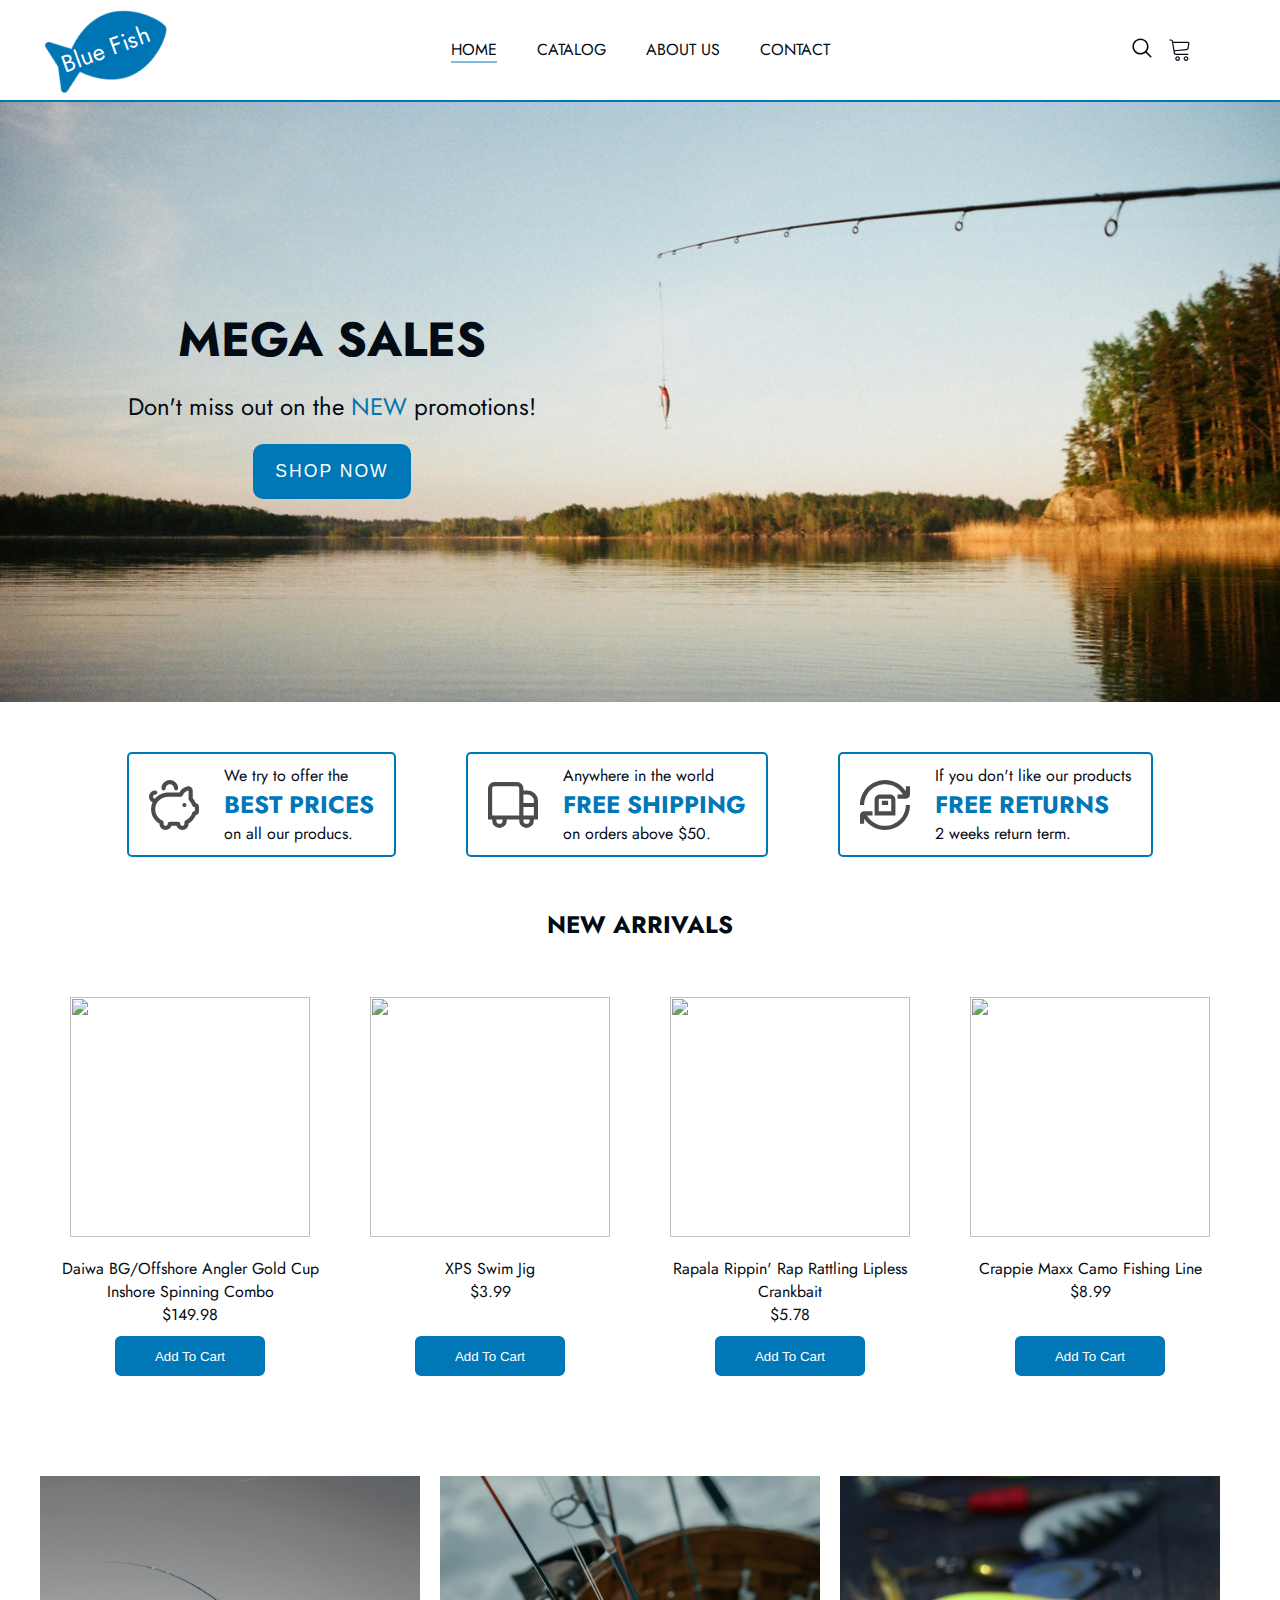
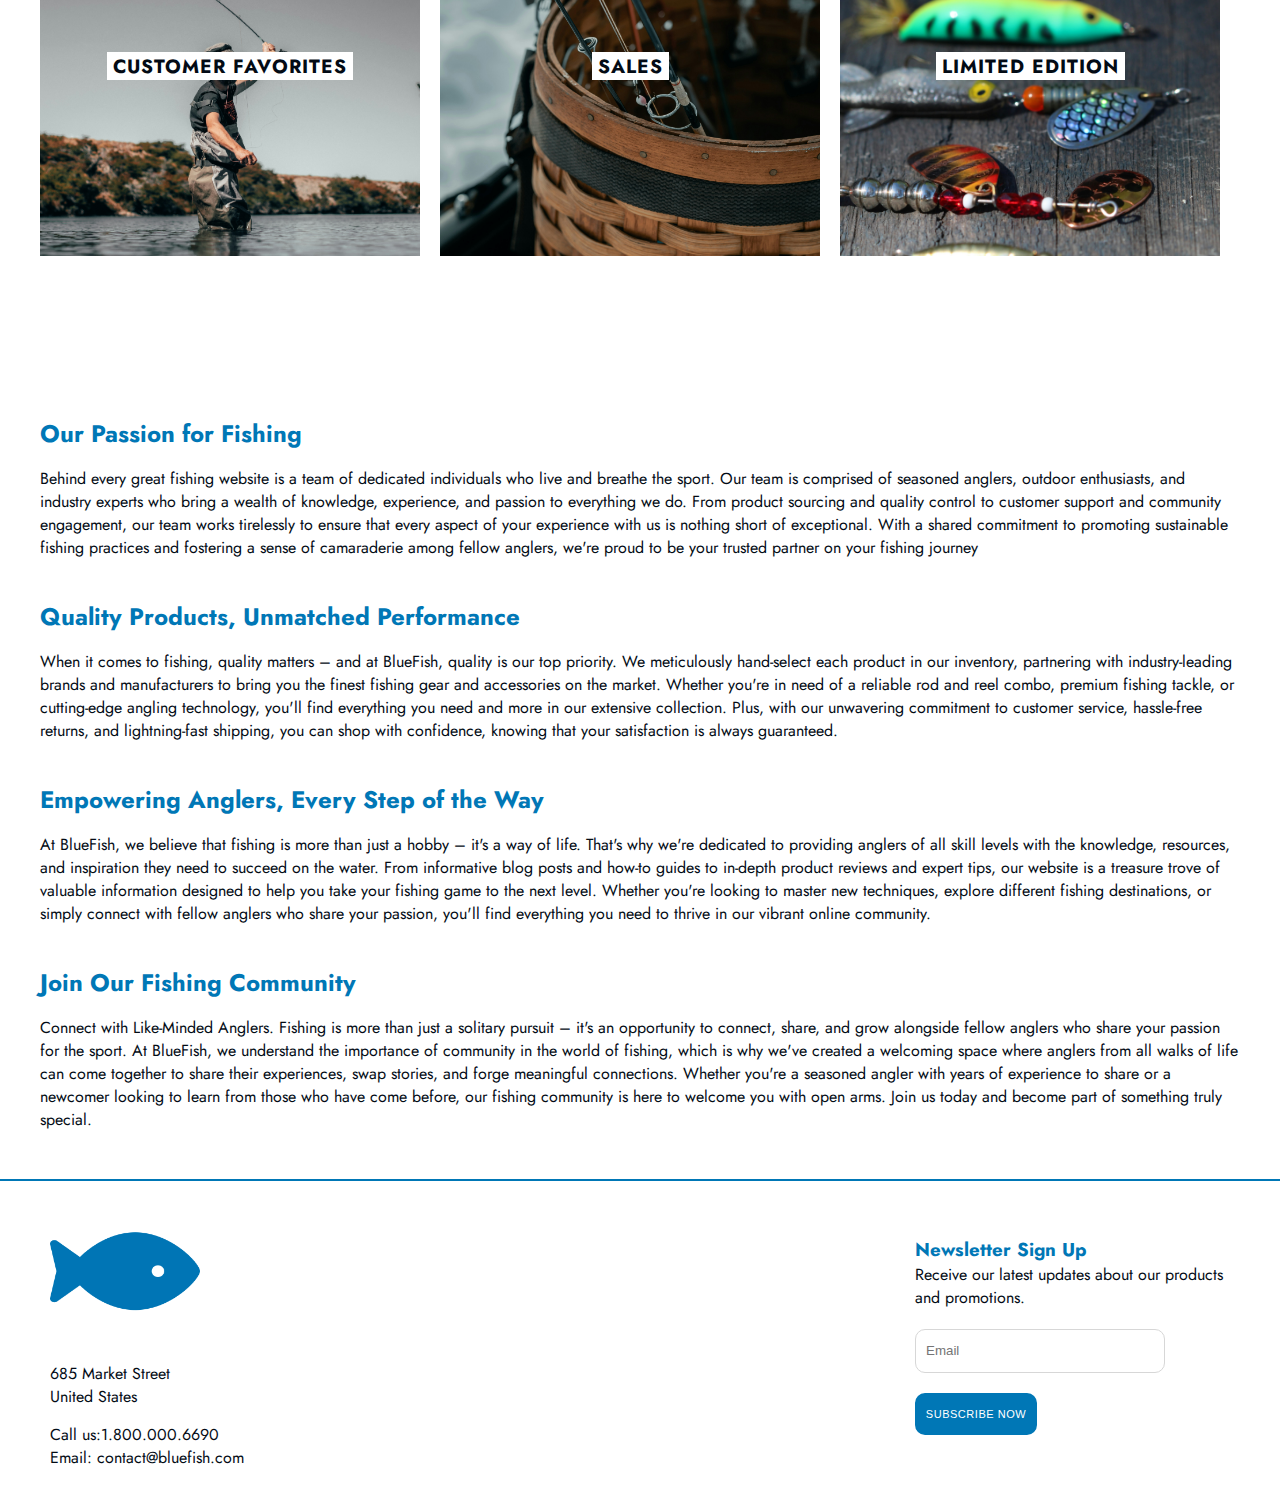
==== index.html @ e412d049 "Add files via upload" ====
<!DOCTYPE html>
<html lang="en">
  <head>
    <meta charset="UTF-8" />
    <meta name="viewport" content="width=device-width, initial-scale=1.0" />
    <link rel="stylesheet" href="src/style.css" />
    <title>Blue Fish</title>
    <link
      rel="icon"
      type="image/x-icon"
      href="assets/icones-de-poisson-bleu.ico"
    />
    <link rel="stylesheet" href="src/home.css" />
  </head>
  <body>
    <header>
      <div class="header-wrap">
        <a href="index.html" class="header-logo">
          Blue Fish
          <img src="assets/icones-de-poisson-bleu.png" alt="logo" />
        </a>
        <nav class="main-menu">
          <ul id="header-list">
            <li class="header-home"><a href="index.html">HOME</a></li>
            <li class="header-catalog">
              <a href="src/catalog.html">CATALOG</a>
            </li>
            <li class="header-about">
              <a href="src/about_us.html">ABOUT US</a>
            </li>
            <li class="header-contant">
              <a href="src/contact.html">CONTACT</a>
            </li>
          </ul>
        </nav>
        <div class="header-buttons">
          <svg
            id="search_icon"
            width="24"
            height="24"
            viewBox="0 0 24 24"
            fill="none"
            xmlns="http://www.w3.org/2000/svg"
            style="padding-left: 4px"
          >
            <path
              d="M19.3359 18.2109L14.7344 13.6094C15.875 12.2188 16.5625 10.4375 16.5625 8.49609C16.5625 4.04297 12.9492 0.429688 8.49609 0.429688C4.03906 0.429688 0.429688 4.04297 0.429688 8.49609C0.429688 12.9492 4.03906 16.5625 8.49609 16.5625C10.4375 16.5625 12.2148 15.8789 13.6055 14.7383L18.207 19.3359C18.5195 19.6484 19.0234 19.6484 19.3359 19.3359C19.6484 19.0273 19.6484 18.5195 19.3359 18.2109ZM8.49609 14.957C4.92969 14.957 2.03125 12.0586 2.03125 8.49609C2.03125 4.93359 4.92969 2.03125 8.49609 2.03125C12.0586 2.03125 14.9609 4.93359 14.9609 8.49609C14.9609 12.0586 12.0586 14.957 8.49609 14.957Z"
              fill="currentColor"
            />
          </svg>
          <a href="src/cart.html" class="cart-link">
            <svg
              class="cart-svg"
              width="24"
              height="24"
              viewBox="0 0 24 24"
              style="padding: 4px 0 0 2px"
              fill="none"
              xmlns="http://www.w3.org/2000/svg"
              style="margin-top: -2px"
            >
              <g clip-path="url(#clip0_1_15)">
                <path
                  d="M9.60001 24C8.27664 24 7.20001 22.9233 7.20001 21.6C7.20001 20.2766 8.27664 19.2 9.60001 19.2C10.9234 19.2 12 20.2766 12 21.6C12 22.9233 10.9234 24 9.60001 24ZM9.60001 20.4C8.93832 20.4 8.40001 20.9383 8.40001 21.6C8.40001 22.2616 8.93832 22.8 9.60001 22.8C10.2617 22.8 10.8 22.2616 10.8 21.6C10.8 20.9383 10.2617 20.4 9.60001 20.4Z"
                  fill="currentColor"
                />
                <path
                  d="M18 24C16.6766 24 15.6 22.9233 15.6 21.6C15.6 20.2766 16.6766 19.2 18 19.2C19.3234 19.2 20.4 20.2766 20.4 21.6C20.4 22.9233 19.3234 24 18 24ZM18 20.4C17.3383 20.4 16.8 20.9383 16.8 21.6C16.8 22.2616 17.3383 22.8 18 22.8C18.6617 22.8 19.2 22.2616 19.2 21.6C19.2 20.9383 18.6617 20.4 18 20.4Z"
                  fill="currentColor"
                />
                <path
                  d="M21.0474 5.35978C20.746 5.00397 20.2913 4.7999 19.8 4.7999H5.10831L4.98913 4.08492C4.83163 3.14004 3.95793 2.3999 3.00001 2.3999H1.80001C1.46865 2.3999 1.20001 2.66854 1.20001 2.9999C1.20001 3.33126 1.46865 3.5999 1.80001 3.5999H3.00001C3.3685 3.5999 3.74488 3.91872 3.80547 4.28221L5.81092 16.3149C5.96837 17.2598 6.8421 17.9999 7.79999 17.9999H19.8C20.1314 17.9999 20.4 17.7313 20.4 17.3999C20.4 17.0685 20.1314 16.7999 19.8 16.7999H7.79999C7.4315 16.7999 7.05512 16.4811 6.99454 16.1176L6.69852 14.3414L18.6565 13.3016C19.5867 13.2207 20.4355 12.4359 20.5891 11.5149L21.3945 6.68221C21.4753 6.1976 21.3488 5.71558 21.0474 5.35978H21.0474ZM20.2109 6.48492L19.4054 11.3176C19.3422 11.6969 18.9357 12.0728 18.5525 12.1061L6.50066 13.1541L5.3083 5.99993H19.8C19.9399 5.99993 20.0577 6.04807 20.1318 6.13544C20.2058 6.22286 20.2339 6.34694 20.2109 6.48494L20.2109 6.48492Z"
                  fill="currentColor"
                />
              </g>
              <defs>
                <clipPath id="clip0_1_15">
                  <rect width="24" height="24" fill="white" />
                </clipPath>
              </defs>
            </svg>
            <p class="cart-number">0</p>
          </a>
        </div>
      </div>
    </header>
    <!-- SEARCH FORM -->
    <div class="search-form-wrapper">
      <form class="search-form-header">
        <input type="text" placeholder="Search" />
        <input type="submit" value="Search" id="search-input" />
        <label class="search-label" for="search-input">
          <svg
            width="22"
            height="22"
            viewBox="0 0 20 20"
            fill="currentColor"
            xmlns="http://www.w3.org/2000/svg"
          >
            <path
              d="M19.3359 18.2109L14.7344 13.6094C15.875 12.2188 16.5625 10.4375 16.5625 8.49609C16.5625 4.04297 12.9492 0.429688 8.49609 0.429688C4.03906 0.429688 0.429688 4.04297 0.429688 8.49609C0.429688 12.9492 4.03906 16.5625 8.49609 16.5625C10.4375 16.5625 12.2148 15.8789 13.6055 14.7383L18.207 19.3359C18.5195 19.6484 19.0234 19.6484 19.3359 19.3359C19.6484 19.0273 19.6484 18.5195 19.3359 18.2109ZM8.49609 14.957C4.92969 14.957 2.03125 12.0586 2.03125 8.49609C2.03125 4.93359 4.92969 2.03125 8.49609 2.03125C12.0586 2.03125 14.9609 4.93359 14.9609 8.49609C14.9609 12.0586 12.0586 14.957 8.49609 14.957Z"
              fill="currentColor"
            />
          </svg>
        </label>
      </form>
    </div>
    <!-- END OF SEARCH FORM -->
    <main>
      <div class="banner">
        <div class="text-content">
          <h1>MEGA SALES</h1>
          <p>Don't miss out on the <span>NEW</span> promotions!</p>
          <button id="shopnow">SHOP NOW</button>
        </div>
      </div>
      <div class="specials">
        <div class="spec-wrapper">
          <div class="card">
            <svg
              xmlns="http://www.w3.org/2000/svg"
              id="Layer_1"
              data-name="Layer 1"
              viewBox="0 0 24 24"
              width="512"
              height="512"
            >
              <path
                d="M18,12c0,.552-.448,1-1,1s-1-.448-1-1,.448-1,1-1,1,.448,1,1ZM7,5c.552,0,1-.447,1-1,0-1.103,.897-2,2-2s2,.897,2,2c0,.553,.448,1,1,1s1-.447,1-1c0-2.206-1.794-4-4-4S6,1.794,6,4c0,.553,.448,1,1,1ZM24,13v2c0,1.106-.748,1.779-1.568,1.954-.661,1.654-1.872,3.051-3.432,3.954v.092c0,1.654-1.346,3-3,3-1.304,0-2.416-.836-2.829-2h-2.343c-.413,1.164-1.525,2-2.829,2-1.654,0-3-1.346-3-3v-.079c-2.635-1.519-4.182-4.377-3.983-7.451,.063-.978,.31-1.907,.705-2.756-1.017-.481-1.723-1.516-1.723-2.714,0-1.654,1.346-3,3-3,.552,0,1,.447,1,1s-.448,1-1,1-1,.448-1,1c0,.491,.356,.9,.823,.984,1.521-1.823,3.853-2.984,6.443-2.984h5.363c.733-1.478,2.102-2.512,3.927-2.946,.591-.139,1.203-.003,1.681,.374,.485,.384,.764,.958,.764,1.576v3.715c.608,.691,1.094,1.481,1.432,2.327,.821,.175,1.568,.848,1.568,1.954Zm-2,0h-.294c-.442,0-.832-.291-.958-.715-.274-.92-.78-1.776-1.463-2.477-.183-.187-.285-.438-.285-.698V5.004c-.975,.232-2.265,.83-2.764,2.335-.141,.423-.553,.714-.99,.684-.068-.003-5.98-.022-5.98-.022-3.303,0-6.05,2.459-6.253,5.599-.16,2.469,1.181,4.752,3.417,5.815,.349,.166,.57,.518,.57,.903v.683c0,.552,.449,1,1,1s1-.448,1-1,.448-1,1-1h4c.552,0,1,.447,1,1s.449,1,1,1,1-.448,1-1v-.694c0-.385,.221-.736,.569-.902,1.542-.736,2.7-2.081,3.179-3.688,.126-.424,.516-.715,.958-.715h.294v-2Z"
              />
            </svg>
            <div class="card-txt">
              <p>We try to offer the</p>
              <h2>BEST PRICES</h2>
              <p>on all our producs.</p>
              <p></p>
            </div>
          </div>
          <div class="card">
            <svg
              xmlns="http://www.w3.org/2000/svg"
              id="Layer_1"
              data-name="Layer 1"
              viewBox="0 0 24 24"
              width="512"
              height="512"
            >
              <path
                d="M19,5H17V4a3,3,0,0,0-3-3H3A3,3,0,0,0,0,4V19H2.041A3.465,3.465,0,0,0,2,19.5a3.5,3.5,0,0,0,7,0,3.465,3.465,0,0,0-.041-.5h6.082a3.465,3.465,0,0,0-.041.5,3.5,3.5,0,0,0,7,0,3.465,3.465,0,0,0-.041-.5H24V10A5.006,5.006,0,0,0,19,5Zm0,2a3,3,0,0,1,3,3v1H17V7ZM7,19.5a1.5,1.5,0,0,1-3,0,1.418,1.418,0,0,1,.093-.5H6.907A1.418,1.418,0,0,1,7,19.5ZM15,17H2V4A1,1,0,0,1,3,3H14a1,1,0,0,1,1,1Zm5,2.5a1.5,1.5,0,0,1-3,0,1.41,1.41,0,0,1,.093-.5h2.814A1.41,1.41,0,0,1,20,19.5ZM17,17V13h5v4Z"
              />
            </svg>
            <div class="card-txt">
              <p>Anywhere in the world</p>
              <h2>FREE SHIPPING</h2>
              <p>on orders above $50.</p>
              <p></p>
            </div>
          </div>
          <div class="card">
            <svg
              xmlns="http://www.w3.org/2000/svg"
              id="Layer_1"
              data-name="Layer 1"
              viewBox="0 0 24 24"
            >
              <path
                d="m22,12h2c0,6.617-5.383,12-12,12-4.055,0-7.794-2.058-9.995-5.368l-.005,2.368H0v-3.991c0-1.107.901-2.009,2.008-2.009h3.992v2h-2.637c1.776,3.06,5.052,5,8.637,5,5.514,0,10-4.486,10-10Zm0-9l-.005,2.353C19.806,2.04,16.106,0,12,0,5.383,0,0,5.383,0,12h2C2,6.486,6.486,2,12,2c3.64,0,6.9,1.921,8.666,5h-2.666v2h3.991c1.107,0,2.009-.901,2.009-2.009v-3.991h-2Zm-5,14H7v-7.5c0-1.379,1.122-2.5,2.5-2.5h5c1.379,0,2.5,1.121,2.5,2.5v7.5Zm-2-7.5c0-.275-.225-.5-.5-.5h-5c-.276,0-.5.225-.5.5v5.5h6v-5.5Zm-4.5,2.5h3v-2h-3v2Z"
              />
            </svg>
            <div class="card-txt">
              <p>If you don't like our products</p>
              <h2>FREE RETURNS</h2>
              <p>2 weeks return term.</p>
            </div>
          </div>
        </div>
      </div>
      <div class="collection">
        <h2>NEW ARRIVALS</h2>
        <div class="products">
          <div class="prod-card">
            <a href="src/product.html">
              <img
                src="https://assets.basspro.com/image/upload/c_limit,dpr_1.0,f_auto,h_957,q_auto,w_2000/c_limit,h_957,w_2000/v1/ProductImages/151/master1_101474638_main?pgw=1"
              />
              <p class="itm-title">
                Daiwa BG/Offshore Angler Gold Cup Inshore Spinning Combo
              </p>
              <p class="price">$149.98</p>
            </a>
            <button>Add To Cart</button>
          </div>
          <div class="prod-card">
            <a href="src/product.html">
              <img
                src="https://assets.basspro.com/image/upload/c_limit,dpr_1.0,f_auto,h_957,q_auto,w_2000/c_limit,h_957,w_2000/v1/ProductImages/100/blackblue_101461185_main?pgw=1"
              />
              <p class="itm-title">XPS Swim Jig</p>
              <p class="price">$3.99</p>
            </a>
            <button>Add To Cart</button>
          </div>
          <div class="prod-card">
            <a href="src/product.html">
              <img
                src="https://assets.basspro.com/image/upload/c_limit,dpr_1.0,f_auto,h_957,q_auto,w_2000/c_limit,h_957,w_2000/v1/ProductImages/100/chromee_10215489_main?pgw=1"
              />
              <p class="itm-title">
                Rapala Rippin' Rap Rattling Lipless Crankbait
              </p>
              <p class="price">$5.78</p>
            </a>
            <button>Add To Cart</button>
          </div>
          <div class="prod-card">
            <a href="src/product.html">
              <img
                src="https://assets.basspro.com/image/upload/c_limit,dpr_1.0,f_auto,h_957,q_auto,w_2000/c_limit,h_957,w_2000/v1/ProductImages/100/camo_11090205012219_main?pgw=1"
              />
              <p class="itm-title">Crappie Maxx Camo Fishing Line</p>
              <p class="price">$8.99</p>
            </a>
            <button>Add To Cart</button>
          </div>
        </div>
      </div>
      <div class="cat-collection">
        <a
          href="src/customer-favorites.html"
          class="collection-card col-card-1"
        >
          <img src="assets/gaspar-zaldo--Ja4Mk8tEfI-unsplash.jpg" />
          <p>CUSTOMER FAVORITES</p>
        </a>
        <a href="src/sales.html" class="collection-card col-card-2">
          <img src="assets/clay-banks-CSWcIdRcQI0-unsplash.jpg" />
          <p>SALES</p>
        </a>
        <a href="src/limited-edition.html" class="collection-card col-card-3">
          <img src="assets/anne-nygard-hfrWOhXxwHY-unsplash.jpg" />
          <p>LIMITED EDITION</p>
        </a>
      </div>
      <div class="description">
        <div class="desc-wrapper">
          <section>
            <h3>Our Passion for Fishing</h3>
            <p>
              Behind every great fishing website is a team of dedicated
              individuals who live and breathe the sport. Our team is comprised
              of seasoned anglers, outdoor enthusiasts, and industry experts who
              bring a wealth of knowledge, experience, and passion to everything
              we do. From product sourcing and quality control to customer
              support and community engagement, our team works tirelessly to
              ensure that every aspect of your experience with us is nothing
              short of exceptional. With a shared commitment to promoting
              sustainable fishing practices and fostering a sense of camaraderie
              among fellow anglers, we're proud to be your trusted partner on
              your fishing journey
            </p>
          </section>
          <section>
            <h3>Quality Products, Unmatched Performance</h3>
            <p>
              When it comes to fishing, quality matters – and at BlueFish,
              quality is our top priority. We meticulously hand-select each
              product in our inventory, partnering with industry-leading brands
              and manufacturers to bring you the finest fishing gear and
              accessories on the market. Whether you're in need of a reliable
              rod and reel combo, premium fishing tackle, or cutting-edge
              angling technology, you'll find everything you need and more in
              our extensive collection. Plus, with our unwavering commitment to
              customer service, hassle-free returns, and lightning-fast
              shipping, you can shop with confidence, knowing that your
              satisfaction is always guaranteed.
            </p>
          </section>
          <section>
            <h3>Empowering Anglers, Every Step of the Way</h3>
            <p>
              At BlueFish, we believe that fishing is more than just a hobby –
              it's a way of life. That's why we're dedicated to providing
              anglers of all skill levels with the knowledge, resources, and
              inspiration they need to succeed on the water. From informative
              blog posts and how-to guides to in-depth product reviews and
              expert tips, our website is a treasure trove of valuable
              information designed to help you take your fishing game to the
              next level. Whether you're looking to master new techniques,
              explore different fishing destinations, or simply connect with
              fellow anglers who share your passion, you'll find everything you
              need to thrive in our vibrant online community.
            </p>
          </section>
          <section>
            <h3>Join Our Fishing Community</h3>
            <p>
              Connect with Like-Minded Anglers. Fishing is more than just a
              solitary pursuit – it's an opportunity to connect, share, and grow
              alongside fellow anglers who share your passion for the sport. At
              BlueFish, we understand the importance of community in the world
              of fishing, which is why we've created a welcoming space where
              anglers from all walks of life can come together to share their
              experiences, swap stories, and forge meaningful connections.
              Whether you're a seasoned angler with years of experience to share
              or a newcomer looking to learn from those who have come before,
              our fishing community is here to welcome you with open arms. Join
              us today and become part of something truly special.
            </p>
          </section>
        </div>
      </div>
    </main>
    <footer>
      <div class="footer-wrap">
        <div class="section-1">
          <a href="index.html"
            ><img
              src="assets/icones-de-poisson-bleu.png"
              alt="logo"
              class="footer-logo"
              style="
                width: 150px;
                filter: brightness(0) saturate(100%) invert(28%) sepia(91%)
                  saturate(1158%) hue-rotate(174deg) brightness(101%)
                  contrast(101%);
                height: 140px;
              "
          /></a>
          <div class="footer_address">
            <p>685 Market Street</p>
            <p>United States</p>
          </div>
          <div class="footer_contact">
            <p>Call us:1.800.000.6690</p>
            <p>Email: contact@bluefish.com</p>
          </div>
        </div>
        <div class="section_2">
          <h3>Newsletter Sign Up</h3>
          <p>Receive our latest updates about our products and promotions.</p>
          <form id="newsletter">
            <input type="email" placeholder="Email" required />
            <button type="submit">Subscribe Now</button>
          </form>
        </div>
      </div>
    </footer>
    <script src="src/header.js"></script>
    <script src="src/footer.js"></script>
    <script>
      const button = document.querySelector("#shopnow");
      button.addEventListener("click", () => {
        window.location.pathname = "src/catalog.html";
      });

      const allProd = document.querySelectorAll(".prod-card");
      allProd.forEach((prodCard) => {
        prodCard.children[0].addEventListener("click", (event) => {
          var itmName = event.currentTarget.children[1].innerText;
          localStorage.setItem("product", itmName);
        });
      });
      allProd.forEach((prodCard) => {
        prodCard.children[1].addEventListener("click", (event) => {
          const cartAr = JSON.parse(localStorage.getItem("cart")) || [];
          const item =
            event.target.parentNode.children[0].children[1].innerText;
          const quantity = 1;
          cartPush(cartAr, item, quantity);
          updateCartNum();
        });
      });
    </script>
  </body>
</html>
---- src/style.css ----
@import url("https://fonts.googleapis.com/css2?family=Jost:ital,wght@0,100..900;1,100..900&display=swap");

:root {
  --text: #030b15;
  --main-bg: #ffffff;
  --primary: #0077b6;
  --accent: #00b4d8;
  --secondary: #00b4d8;
  --duration-extra-long: 1s;
  --ease-out-slow: cubic-bezier(0, 0, 0.3, 1);
  --animation-slide-in: slideIn var(--duration-extra-long) var(--ease-out-slow)
    forwards;
}

* {
  padding: 0;
  margin: 0;
}
body {
  font-family: "Jost", sans-serif;
  font-size: 1rem;
  color: var(--text);
  animation: var(--animation-slide-in);
}

a {
  text-decoration: none;
  color: var(--text);
}
/* HEADER ---------------------------------------------------------------- */
header {
  width: 100%;
  background-color: var(--main-bg);
  border-bottom: 2px solid var(--primary);
  position: relative;
  z-index: 10000;
}
.header-wrap {
  max-width: 1440px;
  margin-left: auto;
  margin-right: auto;
  display: flex;
  justify-content: space-between;
  padding: 0 50px;
  height: 100px;
  align-items: center;
}
.header-wrap img {
  width: 120px;
  position: absolute;
  left: 0;
  z-index: -1;
  filter: brightness(0) saturate(100%) invert(28%) sepia(91%) saturate(1158%)
    hue-rotate(174deg) brightness(101%) contrast(101%);
}
.header-logo::after {
  content: "";
  position: absolute;
  border-radius: 50%;
  height: 20px;
  width: 20px;
  background-color: var(--primary);
  right: 0;
  z-index: -2;
}
.header-logo {
  display: flex;
  position: relative;
  color: #ffffff;
  text-decoration: none;
  font-size: 1.5rem;
  z-index: 2;
  align-items: center;
  justify-content: center;
  transform: rotate(-20deg);
  padding-left: 10px;
}
.main-menu ul {
  display: flex;
  list-style: none;
}
.main-menu li:not(:last-child) {
  margin-right: 40px;
}
.main-menu li {
  position: relative;
  display: flex;
  justify-content: center;
  height: 25px;
}
.main-menu li:hover::before {
  content: "";
  position: absolute;
  width: 0%;
  height: 2px;
  background-color: var(--primary);
  bottom: 0;
  animation: hoverline 200ms ease-out;
  animation-fill-mode: forwards;
}
@keyframes hoverline {
  0% {
    width: 0%;
  }
  100% {
    width: 100%;
  }
}
.header-buttons svg:not(:last-child) {
  margin-right: 10px;
}
.header-buttons {
  display: flex;
  align-items: center;
  cursor: pointer;
  width: 102px;
}

.search-form-wrapper {
  align-items: center;
  display: flex;
  justify-content: center;
  position: absolute;
  width: 100%;
  background-color: var(--main-bg);
  top: 0px;
  transition: 500ms;
  z-index: 0;
}

.search-form-header {
  background: white;
  width: min-content;
  height: 80px;
  display: flex;
  justify-content: center;
  align-items: center;
  position: relative;
  transition: 100ms;
}

.search-form-header input[type="text"] {
  border: 2px solid var(--primary);
  height: 60px;
  border-radius: 100px;
  width: 500px;
  background-color: transparent;
  color: var(--text);
  padding: 0 40px 0 15px;
  font-size: 1.25rem;
  outline: none;
  position: relative;
}
.search-form-header input[type="text"]::placeholder {
  color: var(--primary);
  opacity: 0.5;
}
.search-form-header input[type="submit"] {
  display: none;
}
.search-label {
  position: absolute;
  right: 15px;
  cursor: pointer;
  color: var(--primary);
  margin-top: 3px;
}
.header-buttons svg:hover {
  transform: scale(1.2);
  transition: 100ms;
}
.header-buttons svg:active {
  transform: scale(0.9);
  transition: 100ms;
}
.cart-link {
  position: relative;
}
.cart-number {
  background-color: #ef6454;
  color: white;
  position: absolute;
  right: 2px;
  top: -2px;
  border-radius: 50%;
  width: 20px;
  height: 20px;
  align-items: center;
  display: flex;
  justify-content: center;
  transform: scale(0.8);
  transition: 100ms;
}
.cart-link:hover {
  transform: scale(1.2);
  transition: 100ms;
}
.cart-link svg:hover {
  transform: scale(1);
}
.cart-link:active {
  transform: scale(0.9);
}
/* FOOTER ------------------------------------------------------------------- */
footer {
  width: 100%;
  border-top: 2px solid var(--primary);
  animation: var(--animation-slide-in);
}
.footer-wrap {
  max-width: 1440px;
  margin-left: auto;
  margin-right: auto;
  display: flex;
  justify-content: space-between;
  padding: 20px 50px 30px 50px;
  align-items: center;
}
.footer_address {
  margin: 15px 0;
}
.section_2 {
  width: 315px;
}
.section_2 input[type="email"] {
  height: 42px;
  background-color: white;
  border-radius: 10px;
  border: 1px solid #d7d7d7;
  width: 228px;
  padding: 0 10px;
  margin: 20px 0;
}
.section_2 button[type="submit"] {
  height: 42px;
  background-color: var(--primary);
  color: white;
  text-transform: uppercase;
  border: 2px solid var(--primary);
  border-radius: 10px;
  font-size: 11px;
  width: 122px;
  align-items: center;
  letter-spacing: 0.53px;
  cursor: pointer;
  box-sizing: border-box;
}
.section_2 button[type="submit"]:active {
  background-color: white;
  color: var(--primary);
}
h3 {
  color: #0077b6;
}
/* ANIMATIONS ---------------------------------- */
@keyframes slideIn {
  from {
    opacity: 0.01;
  }
  to {
    opacity: 1;
  }
}
---- src/home.css ----
.header-home::before {
  content: "";
  position: absolute;
  width: 100% !important;
  height: 2px;
  background-color: var(--primary) !important;
  bottom: 0;
  opacity: 0.5;
}
main {
  width: 100%;
}
.banner {
  display: flex;
  justify-content: left;
  align-items: center;
  background-image: url(../assets/andrey-trusov-PPfMBZX_PaA-unsplash.jpg);
  width: 100%;
  height: 600px;
  background-position: center;
  background-size: cover;
  padding-left: 10vw;
  box-sizing: border-box;
}
.text-content {
  display: flex;
  flex-direction: column;
  align-items: center;
  font-size: 1.5rem;
}
.text-content p {
  margin: 15px 0 20px 0;
}
.text-content button {
  background-color: var(--primary);
  color: #fff;
  border: none;
  padding: 15px 20px;
  font-size: 1.1rem;
  letter-spacing: 2px;
  border-radius: 10px;
  border: 2px solid var(--primary);
  cursor: pointer;
  transition: 50ms;
}
.text-content button:active {
  background-color: white;
  color: var(--primary);
}
.text-content span {
  color: var(--primary);
}

.specials {
  width: 100%;
  margin: 50px 0;
}
.spec-wrapper {
  display: flex;
  margin-left: auto;
  margin-right: auto;
  width: max-content;
}
.spec-wrapper div:not(:last-child) {
  margin-right: 70px;
}
.card {
  display: flex;
  align-items: center;
  border: 2px solid var(--primary);
  padding: 10px 20px;
  border-radius: 5px;
}
.card h2 {
  color: var(--primary);
}
.card svg {
  height: 50px;
  width: 50px;
  margin-right: 25px;
  opacity: 0.7;
}
.collection {
  display: flex;
  flex-direction: column;
  align-items: center;
  width: 100%;
  margin-bottom: 5rem;
}
.collection h2 {
  margin-bottom: 40px;
}
.prod-card {
  display: flex;
  flex-direction: column;
  align-items: center;
  width: 270px;
  text-align: center;
  padding: 15px 0 20px 0;
  justify-content: space-between;
}
.prod-card a {
  display: flex;
  flex-direction: column;
  align-items: center;
}
.prod-card a:hover .itm-title {
  text-decoration: underline;
}

.prod-card img {
  height: 240px;
  width: 240px;
  margin-bottom: 20px;
}
.products {
  display: flex;
}
.products div:not(:last-child) {
  margin-right: 30px;
}
.products button {
  background-color: var(--primary);
  color: white;
  border: 2px solid var(--primary);
  height: 40px;
  border-radius: 6px;
  width: 150px;
  cursor: pointer;
  margin-top: 10px;
  transition: 50ms;
}
.products button:active {
  background-color: white;
  color: var(--primary);
}
.description {
  width: 100%;
  margin-bottom: 3rem;
}
.desc-wrapper {
  max-width: 1200px;
  margin-left: auto;
  margin-right: auto;
}
.desc-wrapper section:not(:last-child) {
  margin-bottom: 2.5rem;
}
section h3 {
  font-size: 1.5rem;
  margin-bottom: 1rem;
}

.cat-collection {
  display: flex;
  width: 1200px;
  margin-left: auto;
  margin-right: auto;
  justify-content: space-between;
  margin-bottom: 5rem;
}
.collection-card {
  width: 460px;
  height: 460px;
  position: relative;
  cursor: pointer;
  user-select: none;
}
.collection-card img {
  width: 380px;
  height: 380px;
  object-fit: cover;
}
.collection-card p {
  position: absolute;
  font-size: 1.2rem;
  background-color: #fff;
  letter-spacing: 1px;
  font-weight: 700;
  top: calc(190px - 14px);
  padding: 0 6px;
  overflow: hidden;
}
.col-card-1 p {
  left: calc(190px - 245.3px / 2);
}
.col-card-1 p::before {
  content: "CUSTOMER FAVORITES";
}

.col-card-2 p {
  left: calc(190px - 76.8px / 2);
}
.col-card-2 p::before {
  content: "SALES";
}

.col-card-3 p {
  left: calc(190px - 188.4px / 2);
}
.col-card-3 p::before {
  content: "LIMITED EDITION";
}

.collection-card p::before {
  background-color: var(--primary);
  color: white;
  width: 100%;
  height: 100%;
  display: block;
  margin-left: -6px;
  padding: 0 6px;
  position: absolute;
  transition: 250ms;
  transform: translateY(29px);
}
.collection-card:hover p::before {
  transform: translateY(0px);
}
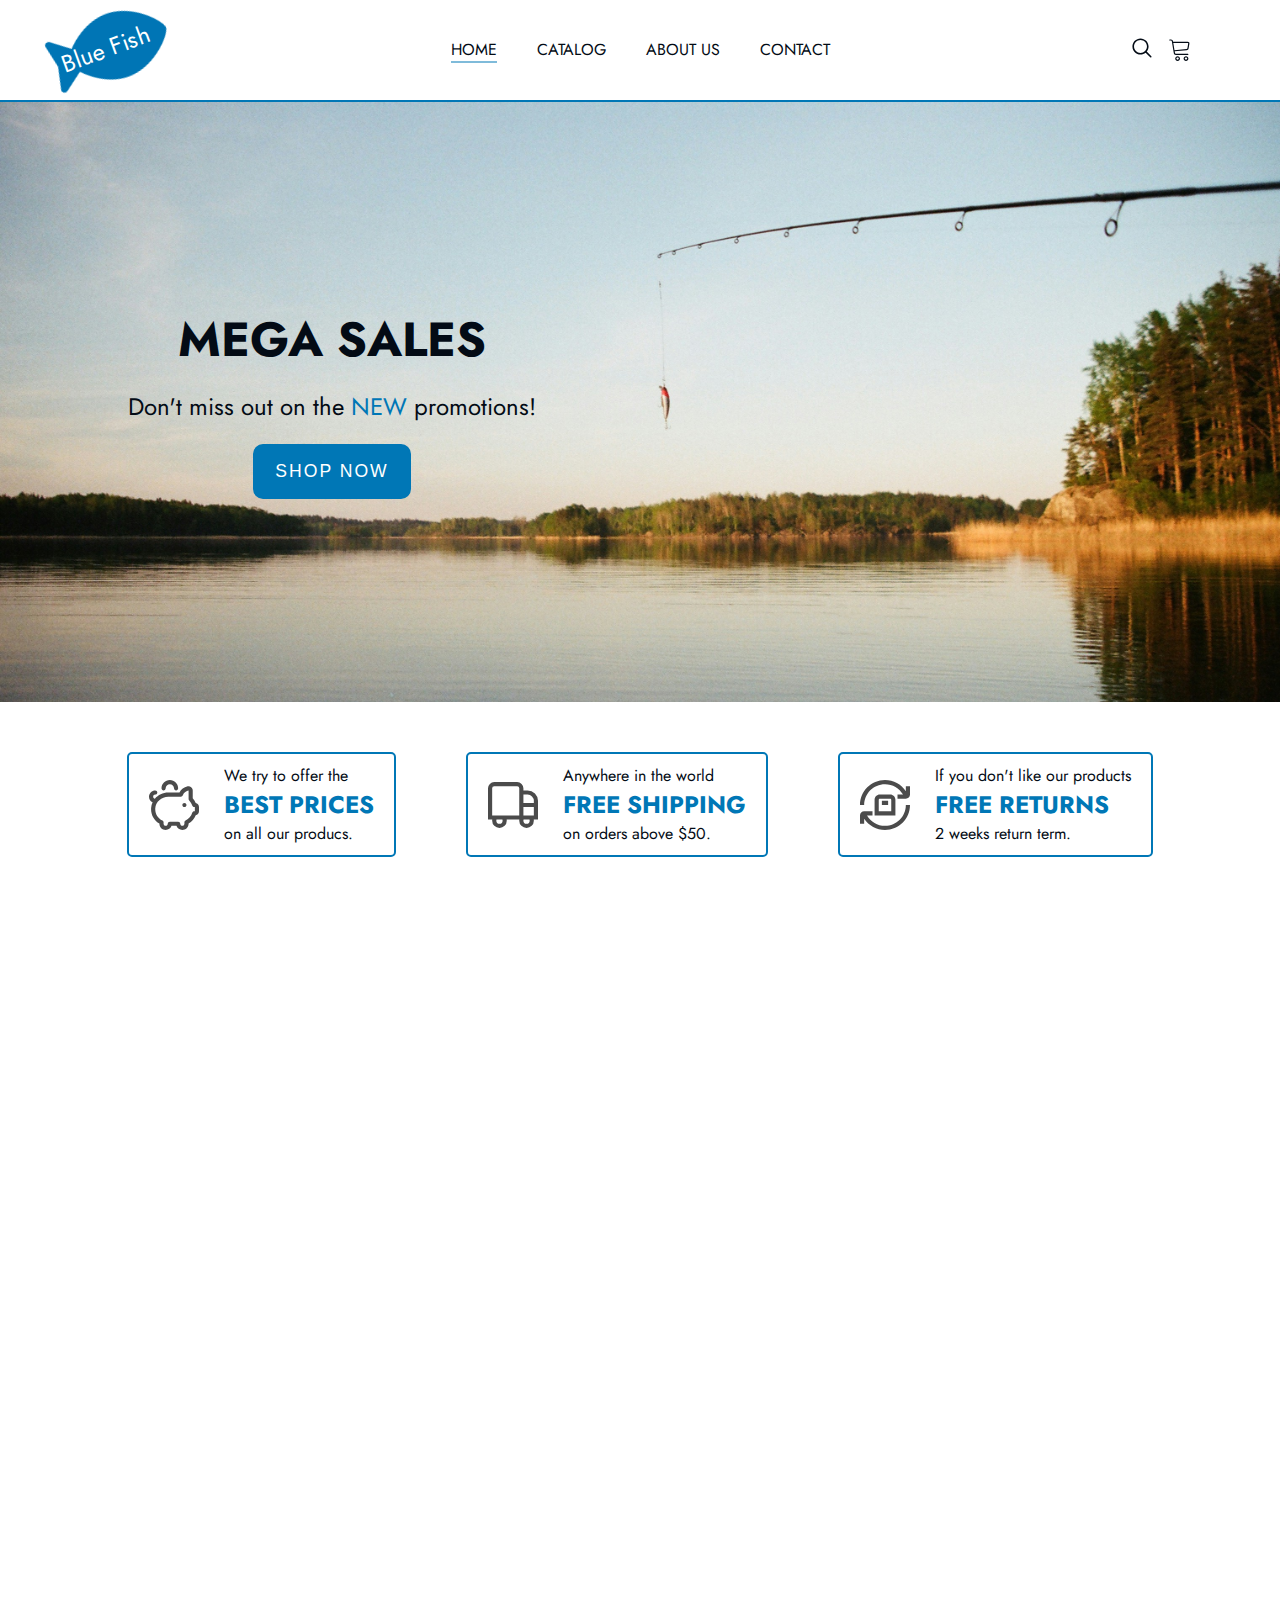
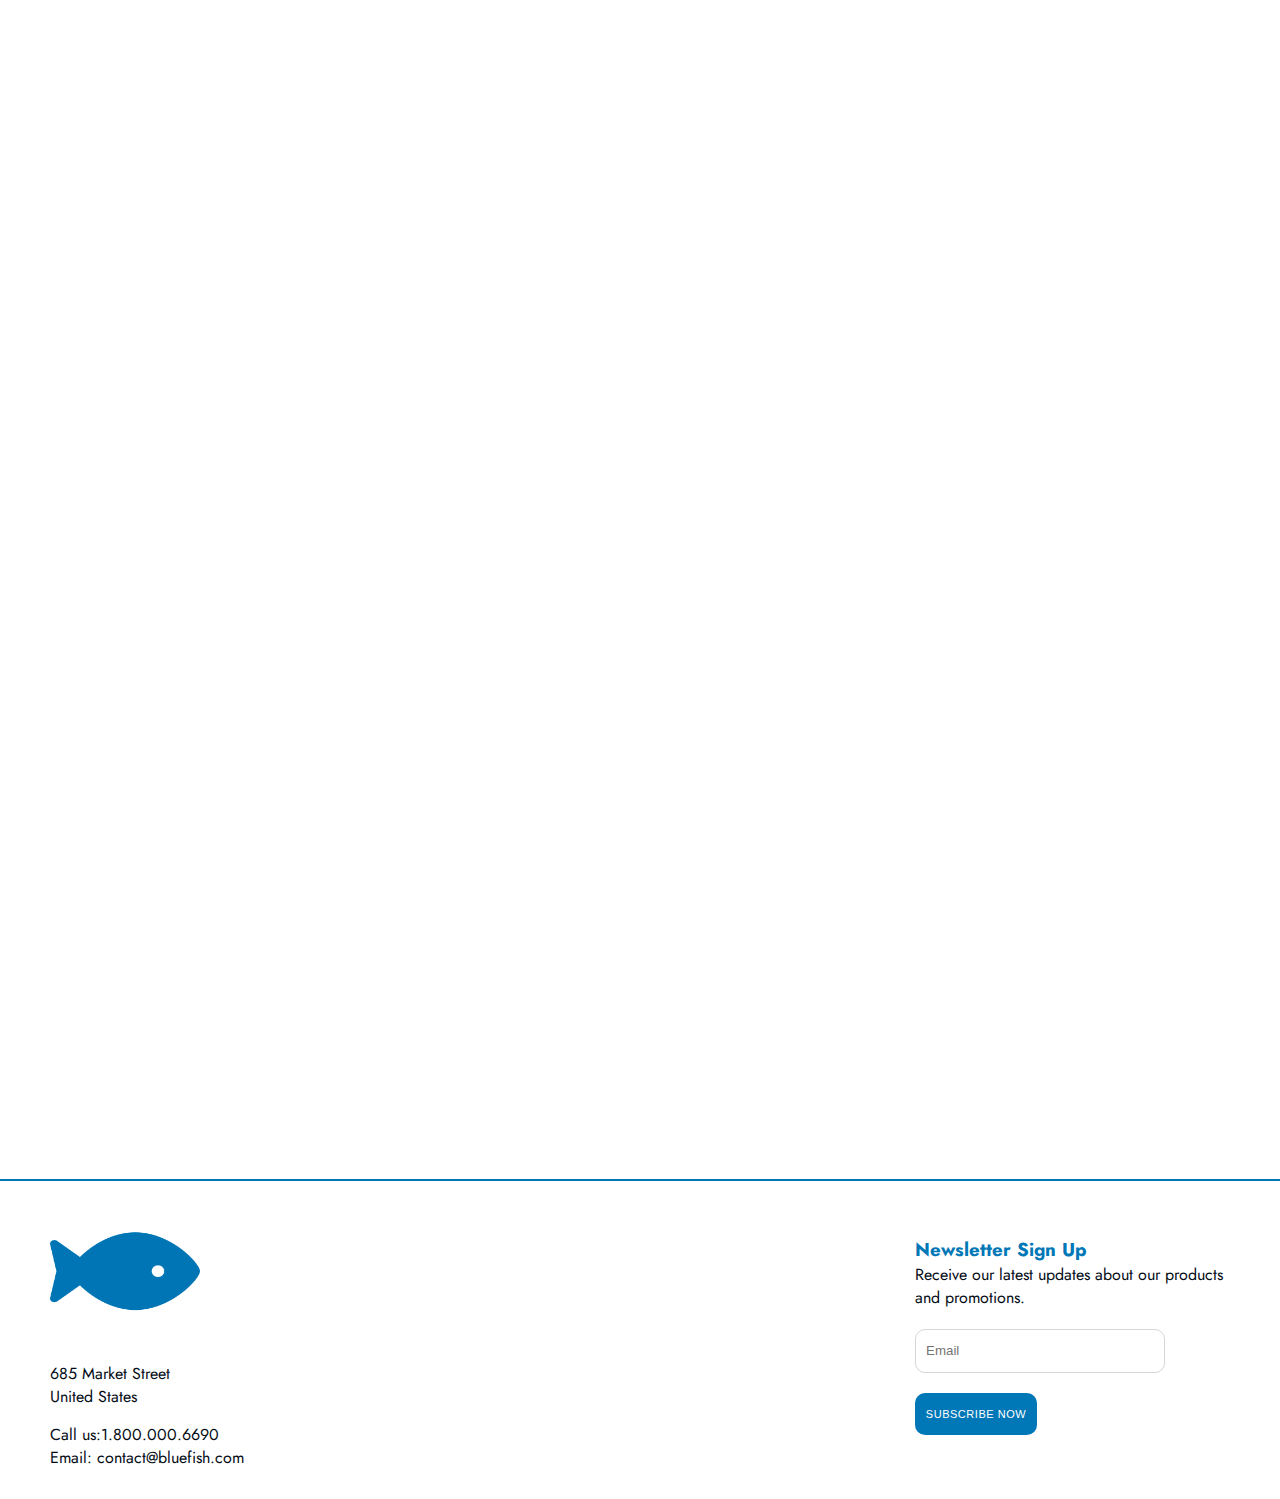
==== commit aba6c86e: "added rednder in animation" ====
--- a/index.html
+++ b/index.html
@@ -175,7 +175,7 @@
           </div>
         </div>
       </div>
-      <div class="collection">
+      <div class="collection reveal">
         <h2>NEW ARRIVALS</h2>
         <div class="products">
           <div class="prod-card">
@@ -224,7 +224,7 @@
           </div>
         </div>
       </div>
-      <div class="cat-collection">
+      <div class="cat-collection reveal">
         <a
           href="src/customer-favorites.html"
           class="collection-card col-card-1"
@@ -241,7 +241,7 @@
           <p>LIMITED EDITION</p>
         </a>
       </div>
-      <div class="description">
+      <div class="description reveal">
         <div class="desc-wrapper">
           <section>
             <h3>Our Passion for Fishing</h3>
@@ -350,7 +350,14 @@
     <script>
       const button = document.querySelector("#shopnow");
       button.addEventListener("click", () => {
-        window.location.pathname = "src/catalog.html";
+        const url = window.location.href.split("/");
+        var realUrl = "";
+        url.forEach((itm, index) => {
+          if (itm.includes("github")) {
+            realUrl = url[index + 1];
+          }
+        });
+        window.location.pathname = `${realUrl}/src/catalog.html`;
       });
 
       const allProd = document.querySelectorAll(".prod-card");
@@ -370,6 +377,24 @@
           updateCartNum();
         });
       });
+
+      // RENDER IN ANIMATION
+
+      window.addEventListener("scroll", reveal);
+
+      function reveal() {
+        let itmsToReveal = document.querySelectorAll(".reveal");
+        itmsToReveal.forEach((itm) => {
+          let windowheigth = window.innerHeight;
+          let revealTop = itm.getBoundingClientRect().top;
+          console.log(revealTop);
+          let revealPoint = 75;
+
+          if (revealTop < windowheigth - revealPoint) {
+            itm.classList.add("ani-active");
+          }
+        });
+      }
     </script>
   </body>
 </html>
--- a/src/style.css
+++ b/src/style.css
@@ -253,11 +253,15 @@
   color: #0077b6;
 }
 /* ANIMATIONS ---------------------------------- */
-@keyframes slideIn {
-  from {
-    opacity: 0.01;
-  }
-  to {
-    opacity: 1;
-  }
-}
+
+.reveal {
+  position: relative;
+  transform: translateY(100px);
+  opacity: 0%;
+  transition: all 1.5s ease;
+}
+
+.reveal.ani-active {
+  transform: translateY(0px);
+  opacity: 1;
+}
